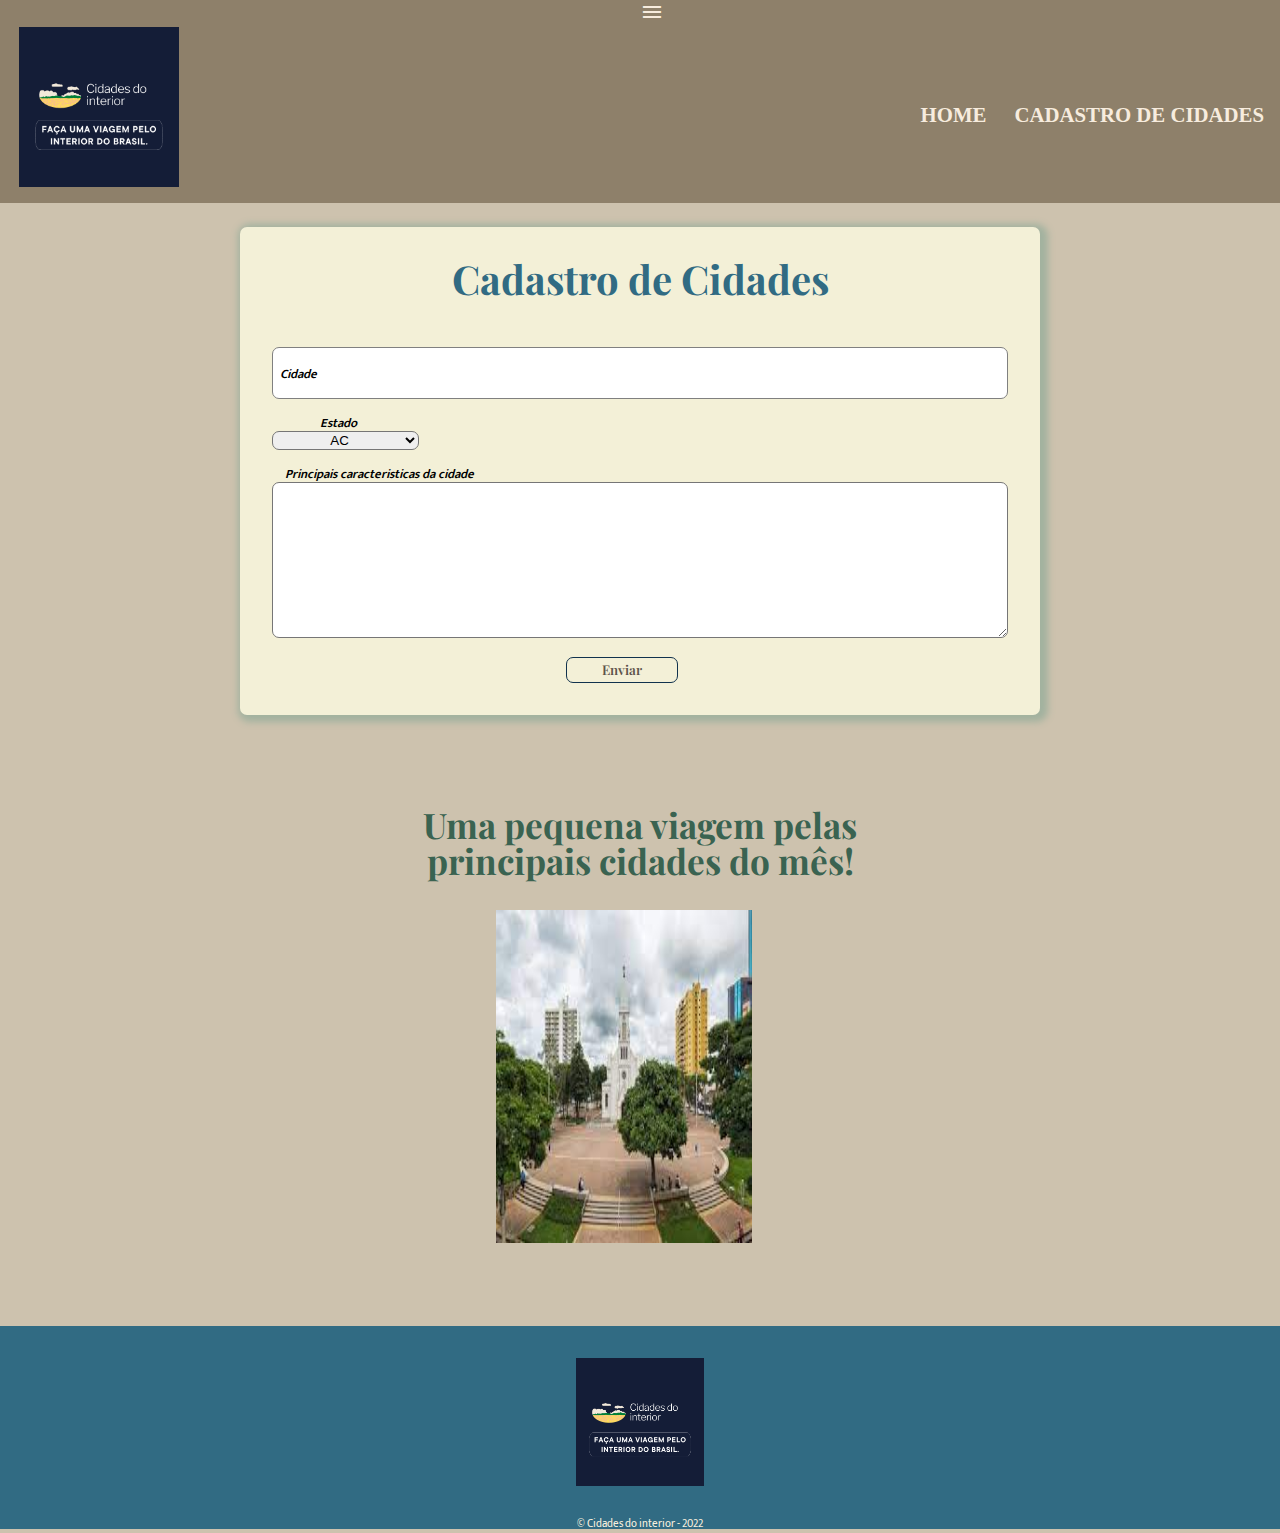
==== cadastro/cadastro.html @ 311c8ff0 "colocando botao home no confirmação e arrumando links de acesso" ====
<!DOCTYPE html>
<html lang="pr-br">

<head>
    <meta charset="UTF-8">
    <meta http-equiv="X-UA-Compatible" content="IE=edge">
    <meta name="viewport" content="width=device-width, initial-scale=1.0">
    <link rel="stylesheet" href="../style/cadastro-style.css">
    <link rel="stylesheet" href="../style/reset.css">
    <link rel="shortcut icon" href="../Imagens/Icone navegacao - Cidades do interior.png">
    <link href="https://fonts.googleapis.com/icon?family=Material+Icons" rel="stylesheet">
    <link rel="preconnect" href="https://fonts.googleapis.com">
    <link rel="preconnect" href="https://fonts.gstatic.com" crossorigin>
    <link href="https://fonts.googleapis.com/css2?family=Playfair+Display:wght@400;500;600;700&display=swap"
        rel="stylesheet">
    <link rel="preconnect" href="https://fonts.googleapis.com">
    <link rel="preconnect" href="https://fonts.gstatic.com" crossorigin>
    <link href="https://fonts.googleapis.com/css2?family=Mukta:wght@200;300&display=swap" rel="stylesheet">
    <link href="https://fonts.googleapis.com/icon?family=Material+Icons" rel="stylesheet">

    <title>Cadastro - Cidades</title>
</head>

<body>
    <header>

        <div class="principal">
            <span class="material-icons #icone-principal">
                menu
            </span>

            <div class="cabecalho menu">

                <img class="logo" src="../Imagens/Logotipo Cidades do interior.png"
                    alt="Logo de cidades do interior com um desenho de céu com nuvens, montanha e areia">

                <nav class="lista">
                    <ul>
                        <li class="lista-cabecalho"><a class="link-cabecalho" href="index.html">Home</a>
                        </li>
                        <li class="lista-cabecalho"><a class="link-cabecalho" target="_blank" href="">Cadastro de
                                cidades</a>
                        </li>
                    </ul>
                </nav>
            </div>
        </div>
    </header>
    <main class="ficha-cadastro">
        <section class="formulario">
            <h1 class="titulo-cadastro">Cadastro de Cidades</h1>
            <form action="file:///C:/Users/Matheus/Desktop/primeiro%20projeto%20mentoria/confirma%C3%A7%C3%A3o/confirmacao.html">

                <div class="cadastros">
                    <input class="input" type="text" name="cidade" required placeholder="Cidade">
                    <label class="cadastro-label cidade-label" for="cidade">Cidade</label>
                </div>
                <div class="cadastros">
                    <label class="cadastro-label estado-label">Estado</label>
                    <select name="" id="estado-escolha">
                        <option value="">AC</option>
                        <option value="">AL</option>
                        <option value="">AP</option>
                        <option value="">AM</option>
                        <option value="">BA</option>
                        <option value="">CE</option>
                        <option value="">DF</option>
                        <option value="">ES</option>
                        <option value="">GO</option>
                        <option value="">MA</option>
                        <option value="">MT</option>
                        <option value="">MS</option>
                        <option value="">MS</option>
                        <option value="">MG</option>
                        <option value="">PA</option>
                        <option value="">PB</option>
                        <option value="">PR</option>
                        <option value="">PE</option>
                        <option value="">PI</option>
                        <option value="">RJ</option>
                        <option value="">RN</option>
                        <option value="">RS</option>
                        <option value="">RO</option>
                        <option value="">PE</option>
                        <option value="">RR</option>
                        <option value="">SC</option>
                        <option value="">SP</option>
                        <option value="">SE</option>
                        <option value="">TO</option>



                    </select>
                </div>
                <div class="cadastros">
                    <label class=" cadastro-label cidade-texto">Principais caracteristicas da cidade</label>
                    <textarea class="area-texto" name="" id="" cols="30" rows="10"></textarea>

                </div>
                <button class="botao-submit" type="submit">Enviar</button>
            </form>

        </section>

        <section class="imagens-mes">
            <div class="carrosel-principal">
                <div class="titulo-carrossel">
                    <h2 class="texto-carrossel"> Uma pequena viagem pelas principais cidades do mês!</h2>
                </div>
                <div class="galeria-principal">

                    <img class="imagem imagem-atual" src="../Imagens/Imagem carrossel - 1.jpg"
                        alt="Imagem panoramica da cidade de Catanduva">

                    <img class="imagem" src="../Imagens/Imagem carrossel - 2.jpg"
                        alt="Imagem panoramica da cidade de Maringa">
                    <img class="imagem" src="../Imagens/Imagem carrossel - 3.jpg"
                        alt="Imagem panoramica da cidade de Montes Claros">
                    <img class="imagem" src="../Imagens/Imagem carrosel - 4.jpg" alt="Imagem da cidade de Cabaceiras">
                    <img class="imagem" src="../Imagens/Imagem carrosel - 5.jpg" alt="Imagem da cidade de Araguatins">
                </div>
            </div>
        </section>
        
    
    </main>

    <footer class="rodape">
        <img class="imagem-rodape" src="../Imagens/Logotipo Cidades do interior.png" alt="">
        <p class="texto-rodape">&copy; Cidades do interior - 2022</p>
    </footer>
    <script src="../script/main.js"></script>
</body>

</html>
---- style/cadastro-style.css ----
body {
    background-color: #CDC2AE;

}


.principal {
    background: #8E806A;

}


.menu-desativado {
    top: -100vh;
    position: absolute;


}


.material-icons {
    margin-left: 50%;
    color: #F7ECDE
}

.material-icons:hover {
    cursor: pointer;
}

.material-icons:active {
    color: #80558C;
    font-size: 1.2rem;
}

.cabecalho {
    display: flex;
    justify-content: space-between;
    align-items: center;
}

.titulo-cadastro {
    font-weight: 700;
    font-size: 2.5rem;
    text-align: center;
    font-family: 'Playfair Display', serif;
    color: #316B83;
    margin-bottom: 3rem;

}

.logo {
    width: 10rem;
    margin: 0 0 1rem 1.2rem;
}



.lista-cabecalho {
    display: inline;
    margin: 0 1rem 0 0.5rem;
}

.link-cabecalho {
    text-decoration: none;
    text-transform: uppercase;
    font-weight: 700;
    color: #F7ECDE;
    font-size: 1.3rem;
}

.link-cabecalho:hover {
    color: #CDC2AE;
    font-size: 2rem;
    text-decoration: underline;
}

.ficha-cadastro {
    padding-left: 1rem;
    padding-right: 1rem;
    display: flex;
    align-items: center;
    justify-content: center;
    flex-direction: column;
    margin-top: 1.5rem;
}

.formulario {
    width: 100%;
    max-width: 50rem;
    padding: 2rem;
    box-sizing: border-box;
    border-radius: 7px;
    background-color: #F3F0D7;
    box-shadow: 3px 2px 7px 5px #A2B29F;



}

.cadastros {
    display: flex;
    flex-direction: column;
    justify-content: flex-end;
    box-sizing: border-box;
    margin-bottom: 1.2rem;
    position: relative;
}

.cadastro-label {
    font-size: 0.8rem;
    font-family: 'Mukta', sans-serif;
    font-style: italic;
    font-weight: 600;

}

.cidade-label {
    position: absolute;
    top: 1.375rem;
    left: 0.5rem;
    transition: 1s;
}

.input {
    box-sizing: border-box;
    border: 1px solid gray;
    padding: 1rem 0.5rem 0.2rem 0.3rem;
    height: 3.25rem;
    width: 100%;
    border-radius: 7px;

}

.input::placeholder {
    visibility: hidden;
}

.input:focus {
    outline: none;
}

.input:not(:placeholder-shown)+.cidade-label,
.input:focus+.cidade-label {
    font-size: 0.875rem;
    top: 0.25rem;
    transition: all 0.7s;
}

.estado-label {
    margin-left: 3rem;
}

#estado-escolha {
    width: 20%;
    border-radius: 7px;
    text-align: center;
}


.botao-submit {
    border-radius: 7px;
    border: 0.5px solid #11324D;
    width: 7rem;
    padding: 0.2rem 0.7rem;
    background-color: #F3F0D7;
    font-weight: 600;
    font-family: 'Playfair Display', serif;
    color: #5D534A;
    margin: 0 40%;

}

.cidade-texto {
    margin-left: 0.8rem;

}

.botao-submit:hover {
    cursor: pointer;
    background-color: #EAE3C8;
    font-size: 1.1rem;
    box-shadow: 2px 2px 4px 3px #C2B092;
}

.botao-submit:active {
    background-color: #C8C6A7;
}

.area-texto {
    border-radius: 7px;
}

.carrosel-principal {
    position: relative;
    padding: 1rem;
    max-width: 500px;
    margin: 0 auto;
}

.titulo-carrossel {
    padding-top: 2.8em;
}

.texto-carrossel {
    text-align: center;
    font-size: 2.2rem;
    font-weight: 700;
    margin: 2rem 0;
    color: #3A6351;
    font-family: 'Playfair Display', serif;
}

.galeria-principal {
    margin: 0 auto;
    width: 800px;
    height: 400px;

}

.imagem {
    width: 20vw;
    height: 37vh;
    margin-left: 20%;
    position: absolute;
    opacity: 0;
    transition: opacity 700ms;

}
.imagem-atual {
    opacity: 1;
}



.rodape {
    background-color: #316B83 ;
}

.imagem-rodape {
    display: block;
    margin: 0 auto;
    width: 10%;
    padding: 2rem;
}

.texto-rodape {
    font-family: 'Mukta', sans-serif;
    text-align: center;
    font-size: 0.7rem;
    color: #F8F0DF;
}
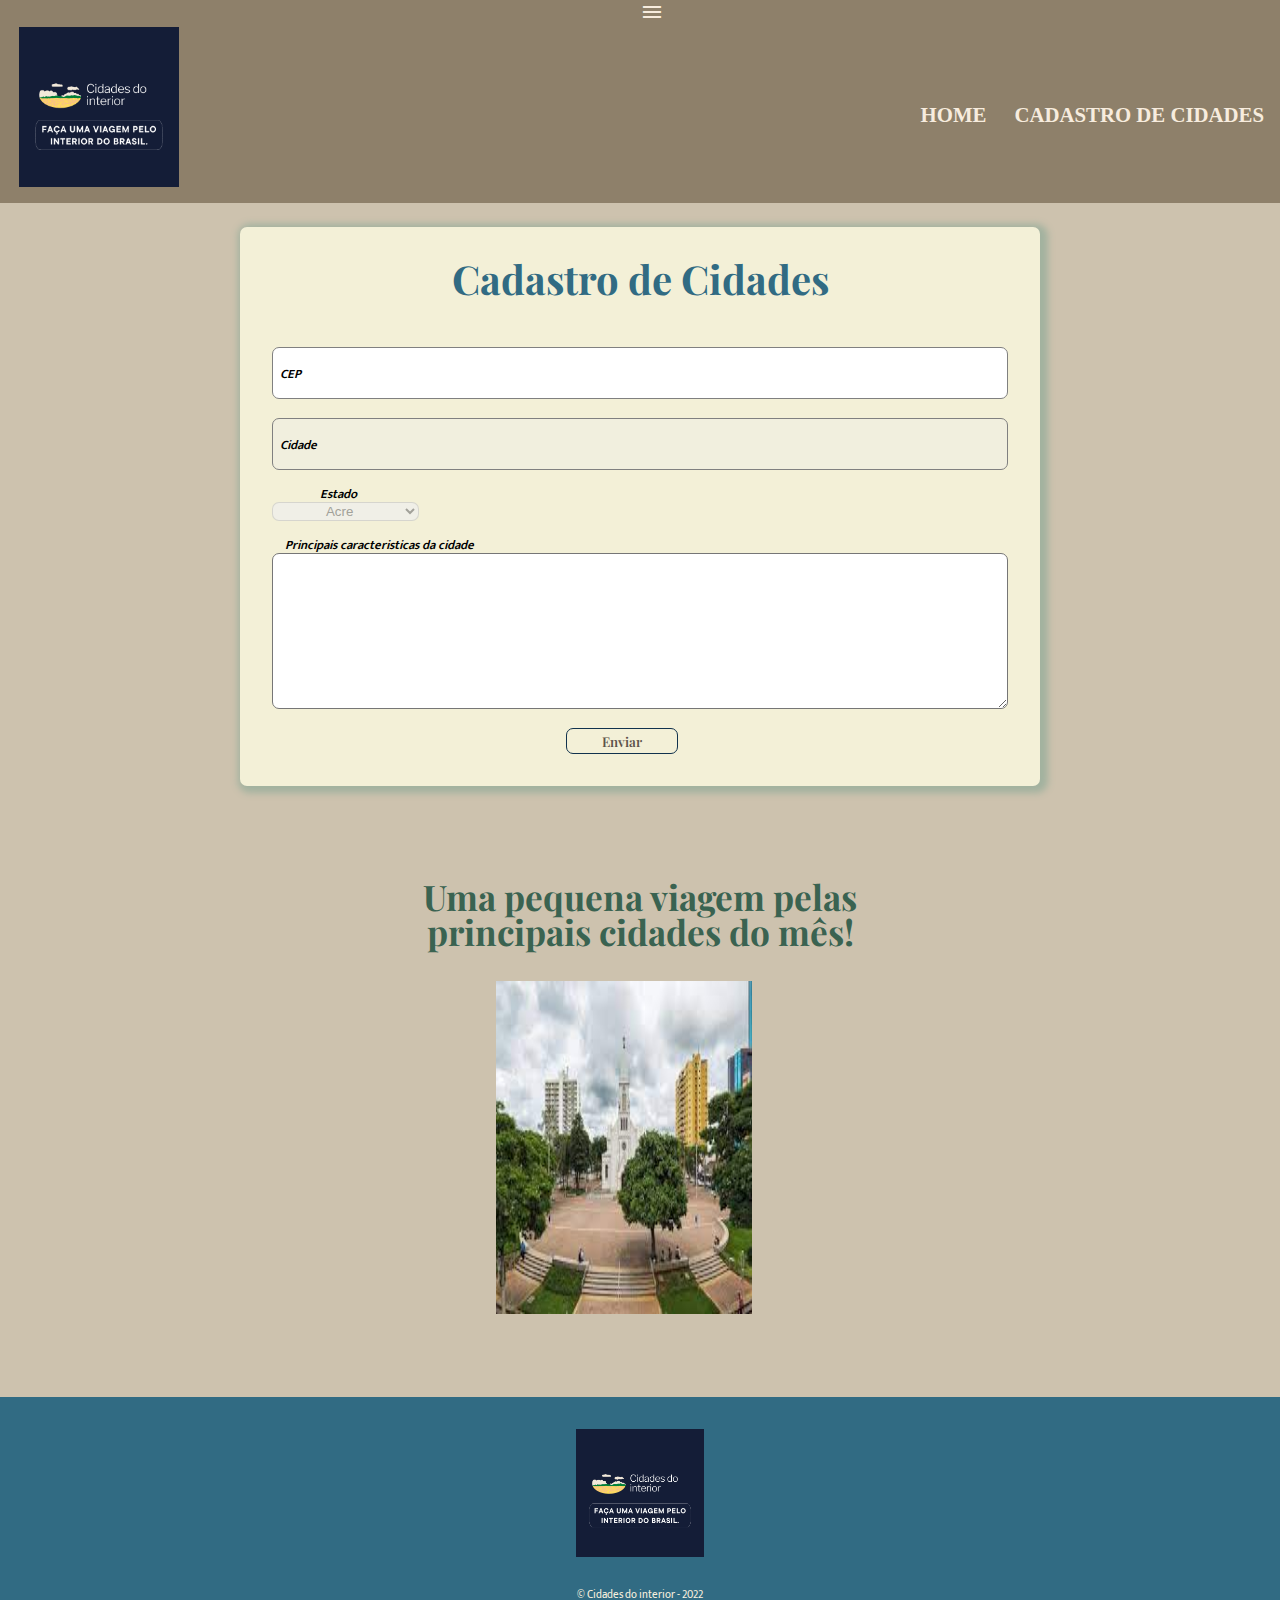
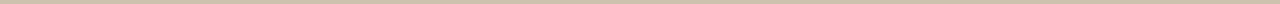
==== commit 6ec53346: "limpando o campo de cep caso esteja incorreto ou invalido" ====
--- a/cadastro/cadastro.html
+++ b/cadastro/cadastro.html
@@ -51,42 +51,46 @@
             <h1 class="titulo-cadastro">Cadastro de Cidades</h1>
             <form action="file:///C:/Users/Matheus/Desktop/primeiro%20projeto%20mentoria/confirma%C3%A7%C3%A3o/confirmacao.html">
 
+
                 <div class="cadastros">
-                    <input class="input" type="text" name="cidade" required placeholder="Cidade">
+                    <input class="input input-cep" type="text" name="cep"  minlength="8" maxlength="8" required placeholder="CEP">
+                    <label class="cadastro-label cidade-label">CEP</label>
+                </div>
+
+                <div class="cadastros">
+                    <input class="input" id="cidade" type="text" name="cidade"  disabled required placeholder="Cidade">
                     <label class="cadastro-label cidade-label" for="cidade">Cidade</label>
                 </div>
                 <div class="cadastros">
                     <label class="cadastro-label estado-label">Estado</label>
-                    <select name="" id="estado-escolha">
-                        <option value="">AC</option>
-                        <option value="">AL</option>
-                        <option value="">AP</option>
-                        <option value="">AM</option>
-                        <option value="">BA</option>
-                        <option value="">CE</option>
-                        <option value="">DF</option>
-                        <option value="">ES</option>
-                        <option value="">GO</option>
-                        <option value="">MA</option>
-                        <option value="">MT</option>
-                        <option value="">MS</option>
-                        <option value="">MS</option>
-                        <option value="">MG</option>
-                        <option value="">PA</option>
-                        <option value="">PB</option>
-                        <option value="">PR</option>
-                        <option value="">PE</option>
-                        <option value="">PI</option>
-                        <option value="">RJ</option>
-                        <option value="">RN</option>
-                        <option value="">RS</option>
-                        <option value="">RO</option>
-                        <option value="">PE</option>
-                        <option value="">RR</option>
-                        <option value="">SC</option>
-                        <option value="">SP</option>
-                        <option value="">SE</option>
-                        <option value="">TO</option>
+                    <select id="estado-escolha" disabled required data-input>
+                        <option value="AC">Acre</option>
+              <option value="AL">Alagoas</option>
+              <option value="AP">Amapá</option>
+              <option value="AM">Amazonas</option>
+              <option value="BA">Bahia</option>
+              <option value="CE">Ceará</option>
+              <option value="DF">Distrito Federal</option>
+              <option value="ES">Espírito Santo</option>
+              <option value="GO">Goiás</option>
+              <option value="MA">Maranhão</option>
+              <option value="MT">Mato Grosso</option>
+              <option value="MS">Mato Grosso do Sul</option>
+              <option value="MG">Minas Gerais</option>
+              <option value="PA">Pará</option>
+              <option value="PB">Paraíba</option>
+              <option value="PR">Paraná</option>
+              <option value="PE">Pernambuco</option>
+              <option value="PI">Piauí</option>
+              <option value="RJ">Rio de Janeiro</option>
+              <option value="RN">Rio Grande do Norte</option>
+              <option value="RS">Rio Grande do Sul</option>
+              <option value="RO">Rondônia</option>
+              <option value="RR">Roraima</option>
+              <option value="SC">Santa Catarina</option>
+              <option value="SP">São Paulo</option>
+              <option value="SE">Sergipe</option>
+              <option value="TO">Tocantins</option>
 
 
 
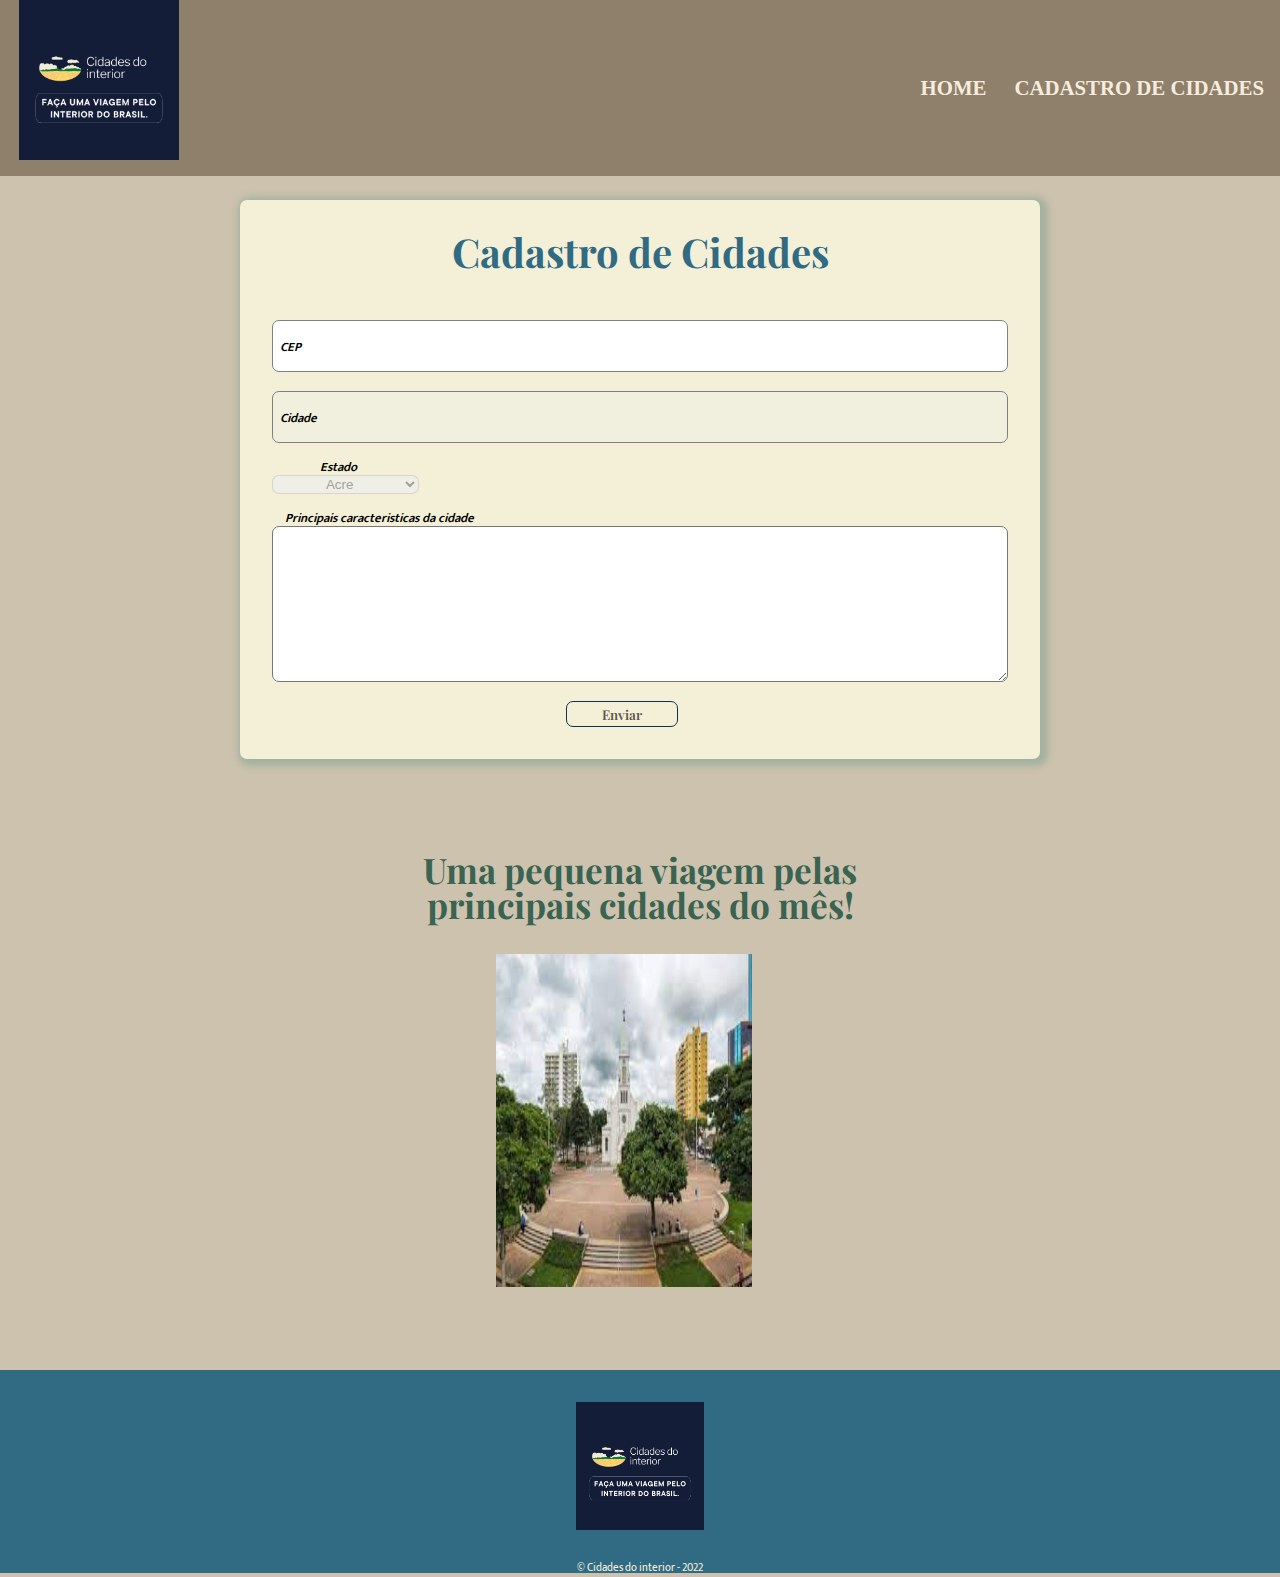
==== commit 525b3726: "tirando o icone de menu da pagina de cadastro" ====
--- a/cadastro/cadastro.html
+++ b/cadastro/cadastro.html
@@ -25,9 +25,9 @@
     <header>
 
         <div class="principal">
-            <span class="material-icons #icone-principal">
+            <!-- <span class="material-icons #icone-principal">
                 menu
-            </span>
+            </span> -->
 
             <div class="cabecalho menu">
 
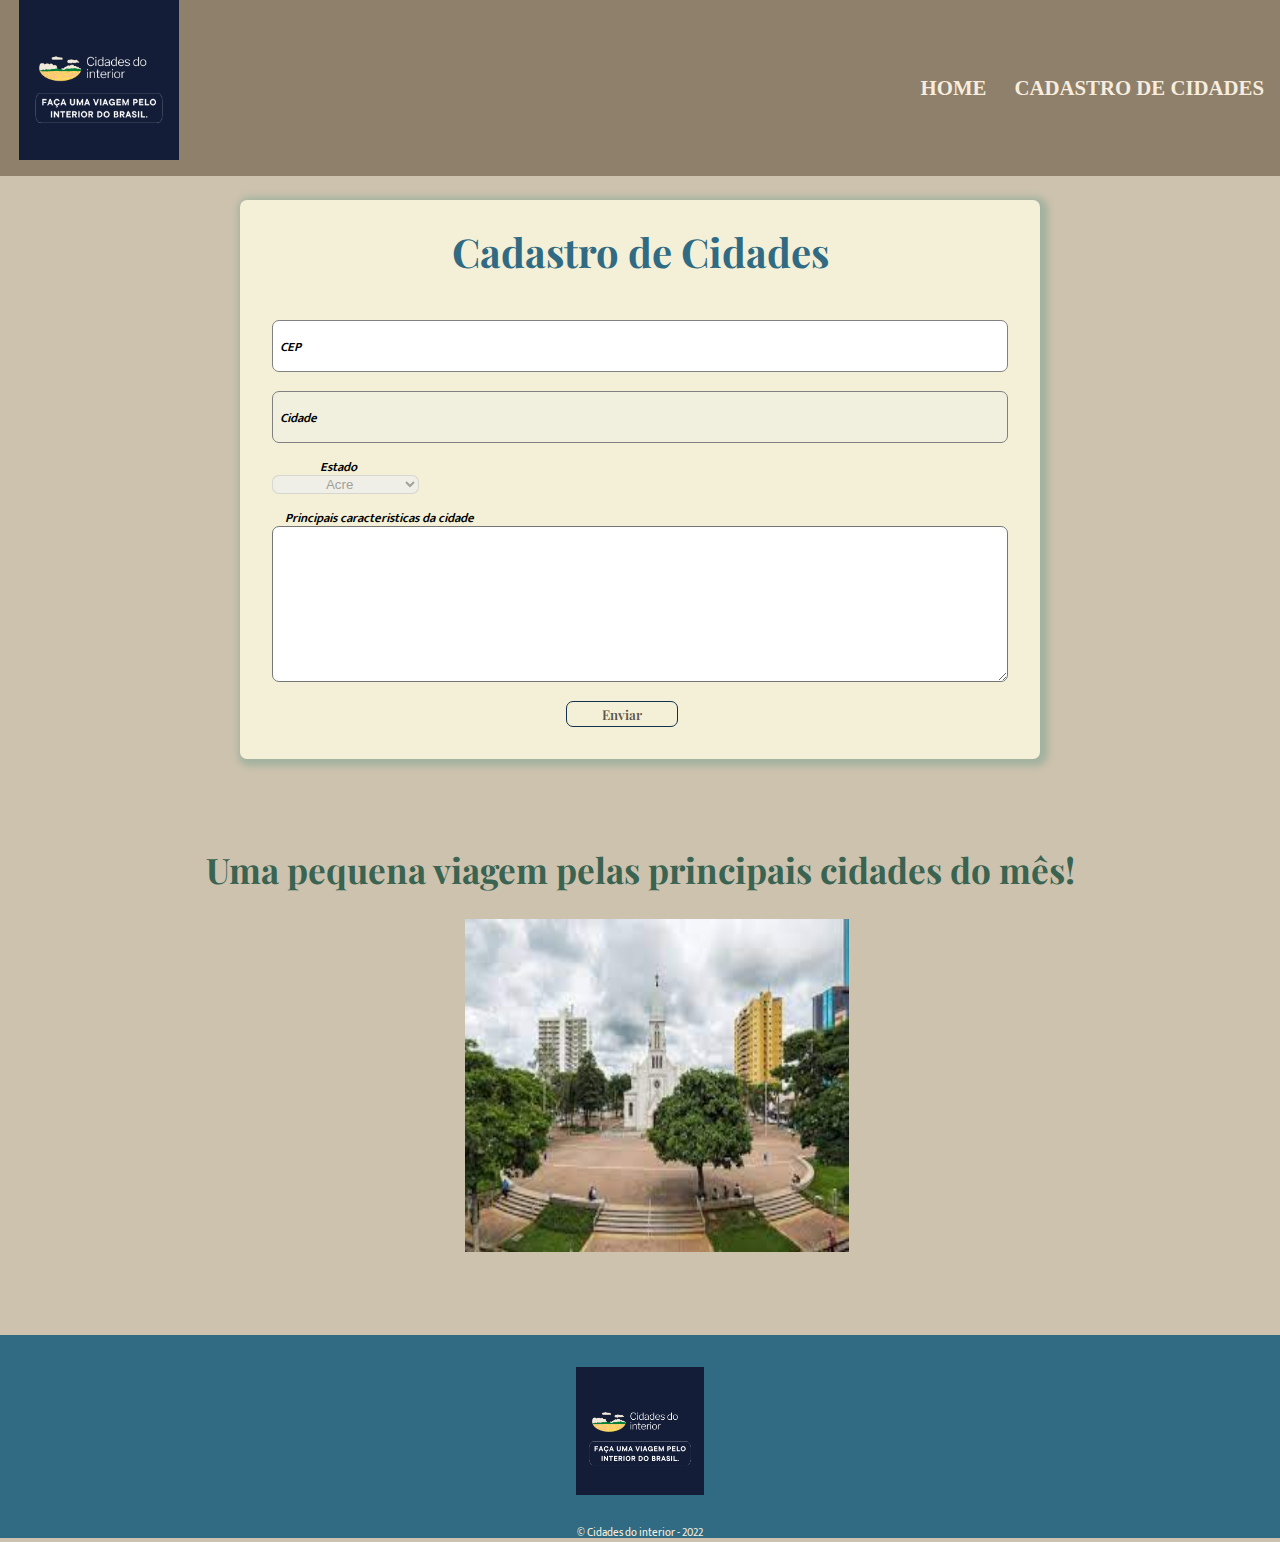
==== commit 6ac9cb45: "terminando sessao do carrosel responsivo" ====
--- a/cadastro/cadastro.html
+++ b/cadastro/cadastro.html
@@ -21,7 +21,7 @@
     <title>Cadastro - Cidades</title>
 </head>
 
-<body>
+<body class="container">
     <header>
 
         <div class="principal">
@@ -35,10 +35,10 @@
                     alt="Logo de cidades do interior com um desenho de céu com nuvens, montanha e areia">
 
                 <nav class="lista">
-                    <ul>
-                        <li class="lista-cabecalho"><a class="link-cabecalho" href="index.html">Home</a>
+                    <ul class="lista-home">
+                        <li class="lista-cabecalho"><a class="link-cabecalho" href="file:///C:/Users/Matheus/Desktop/primeiro%20projeto%20mentoria/index.html">Home</a>
                         </li>
-                        <li class="lista-cabecalho"><a class="link-cabecalho" target="_blank" href="">Cadastro de
+                        <li class="lista-cabecalho"><a class="link-cabecalho"  href="">Cadastro de
                                 cidades</a>
                         </li>
                     </ul>
--- a/style/cadastro-style.css
+++ b/style/cadastro-style.css
@@ -1,6 +1,6 @@
-body {
+.container {
     background-color: #CDC2AE;
-
+    height: 100vh;
 }
 
 
@@ -9,51 +9,16 @@
 
 }
 
-
-.menu-desativado {
-    top: -100vh;
-    position: absolute;
-
-
-}
-
-
-.material-icons {
-    margin-left: 50%;
-    color: #F7ECDE
-}
-
-.material-icons:hover {
-    cursor: pointer;
-}
-
-.material-icons:active {
-    color: #80558C;
-    font-size: 1.2rem;
-}
-
 .cabecalho {
+    align-items: center;
     display: flex;
     justify-content: space-between;
-    align-items: center;
-}
-
-.titulo-cadastro {
-    font-weight: 700;
-    font-size: 2.5rem;
-    text-align: center;
-    font-family: 'Playfair Display', serif;
-    color: #316B83;
-    margin-bottom: 3rem;
-
 }
 
 .logo {
+    margin: 0 0 1rem 1.2rem;
     width: 10rem;
-    margin: 0 0 1rem 1.2rem;
-}
-
-
+}
 
 .lista-cabecalho {
     display: inline;
@@ -61,11 +26,11 @@
 }
 
 .link-cabecalho {
+    color: #F7ECDE;
+    font-size: 1.3rem;
+    font-weight: 700;
     text-decoration: none;
     text-transform: uppercase;
-    font-weight: 700;
-    color: #F7ECDE;
-    font-size: 1.3rem;
 }
 
 .link-cabecalho:hover {
@@ -75,59 +40,51 @@
 }
 
 .ficha-cadastro {
+    align-items: center;
+    display: flex;
+    flex-direction: column;
+    justify-content: center;
+    margin-top: 1.5rem;
     padding-left: 1rem;
     padding-right: 1rem;
-    display: flex;
-    align-items: center;
-    justify-content: center;
-    flex-direction: column;
-    margin-top: 1.5rem;
 }
 
 .formulario {
-    width: 100%;
+    background-color: #F3F0D7;
+    box-shadow: 3px 2px 7px 5px #A2B29F;
+    box-sizing: border-box;
+    border-radius: 7px;
     max-width: 50rem;
     padding: 2rem;
+    width: 100%;
+}
+
+.titulo-cadastro {
+    color: #316B83;
+    font-family: 'Playfair Display', serif;
+    font-size: 2.5rem;
+    font-weight: 700;
+    margin-bottom: 3rem;
+    text-align: center;
+
+}
+
+.cadastros {
     box-sizing: border-box;
-    border-radius: 7px;
-    background-color: #F3F0D7;
-    box-shadow: 3px 2px 7px 5px #A2B29F;
-
-
-
-}
-
-.cadastros {
     display: flex;
     flex-direction: column;
     justify-content: flex-end;
-    box-sizing: border-box;
     margin-bottom: 1.2rem;
     position: relative;
 }
 
-.cadastro-label {
-    font-size: 0.8rem;
-    font-family: 'Mukta', sans-serif;
-    font-style: italic;
-    font-weight: 600;
-
-}
-
-.cidade-label {
-    position: absolute;
-    top: 1.375rem;
-    left: 0.5rem;
-    transition: 1s;
-}
-
 .input {
+    border: 1px solid gray;
+    border-radius: 7px;
     box-sizing: border-box;
-    border: 1px solid gray;
+    height: 3.25rem;
     padding: 1rem 0.5rem 0.2rem 0.3rem;
-    height: 3.25rem;
     width: 100%;
-    border-radius: 7px;
 
 }
 
@@ -146,28 +103,37 @@
     transition: all 0.7s;
 }
 
+.input.input:not(:placeholder-shown) {
+    background-color: #9ED2C6;
+}
+
+.cadastro-label {
+    font-family: 'Mukta', sans-serif;
+    font-size: 0.8rem;
+    font-style: italic;
+    font-weight: 600;
+
+}
+
+
+
+.cidade-label {
+    left: 0.5rem;
+    position: absolute;
+    top: 1.375rem;
+    transition: 1s;
+}
+
+
+
 .estado-label {
     margin-left: 3rem;
 }
 
 #estado-escolha {
+    border-radius: 7px;
+    text-align: center;
     width: 20%;
-    border-radius: 7px;
-    text-align: center;
-}
-
-
-.botao-submit {
-    border-radius: 7px;
-    border: 0.5px solid #11324D;
-    width: 7rem;
-    padding: 0.2rem 0.7rem;
-    background-color: #F3F0D7;
-    font-weight: 600;
-    font-family: 'Playfair Display', serif;
-    color: #5D534A;
-    margin: 0 40%;
-
 }
 
 .cidade-texto {
@@ -175,26 +141,41 @@
 
 }
 
+.area-texto {
+    border-radius: 7px;
+}
+
+.botao-submit {
+    background-color: #F3F0D7;
+    border: 0.5px solid #11324D;
+    border-radius: 7px;
+    color: #5D534A;
+    font-family: 'Playfair Display', serif;
+    font-weight: 600;
+    margin: 0 40%;
+    padding: 0.2rem 0.7rem;
+    width: 7rem;
+
+}
+
 .botao-submit:hover {
+    background-color: #EAE3C8;
+    box-shadow: 2px 2px 4px 3px #C2B092;
     cursor: pointer;
-    background-color: #EAE3C8;
     font-size: 1.1rem;
-    box-shadow: 2px 2px 4px 3px #C2B092;
 }
 
 .botao-submit:active {
     background-color: #C8C6A7;
 }
 
-.area-texto {
-    border-radius: 7px;
-}
+
 
 .carrosel-principal {
+    margin: 0 auto;
+    /* max-width: 500px; */
+    padding: 1rem;
     position: relative;
-    padding: 1rem;
-    max-width: 500px;
-    margin: 0 auto;
 }
 
 .titulo-carrossel {
@@ -202,30 +183,30 @@
 }
 
 .texto-carrossel {
-    text-align: center;
+    color: #3A6351;
+    font-family: 'Playfair Display', serif;
     font-size: 2.2rem;
     font-weight: 700;
     margin: 2rem 0;
-    color: #3A6351;
-    font-family: 'Playfair Display', serif;
+    text-align: center;
 }
 
 .galeria-principal {
+    height: 400px;
     margin: 0 auto;
     width: 800px;
-    height: 400px;
-
 }
 
 .imagem {
-    width: 20vw;
     height: 37vh;
-    margin-left: 20%;
+    margin-left: 25%;
+    opacity: 0;
     position: absolute;
-    opacity: 0;
     transition: opacity 700ms;
-
-}
+    width: 30vw;
+
+}
+
 .imagem-atual {
     opacity: 1;
 }
@@ -233,19 +214,184 @@
 
 
 .rodape {
-    background-color: #316B83 ;
+    background-color: #316B83;
 }
 
 .imagem-rodape {
     display: block;
     margin: 0 auto;
+    padding: 2rem;
     width: 10%;
-    padding: 2rem;
 }
 
 .texto-rodape {
+    color: #F8F0DF;
     font-family: 'Mukta', sans-serif;
+    font-size: 0.7rem;
     text-align: center;
-    font-size: 0.7rem;
-    color: #F8F0DF;
+}
+
+@media screen and (max-width: 767px) {
+
+
+    .principal {
+
+        width: 100%;
+    }
+
+    .cabecalho {
+        flex-direction: column;
+    }
+
+    .logo {
+        margin: 1rem 0 1rem 1.2rem;
+    }
+
+    .lista {
+        margin-bottom: 1.5rem;
+    }
+
+    .lista-home {
+        margin-left: 1rem;
+    }
+
+    .link-cabecalho {
+        font-size: 0.9rem;
+    }
+
+    .link-cabecalho:hover {
+        font-size: 1rem;
+
+    }
+
+
+    .titulo-cadastro {
+        font-size: 2rem;
+    }
+
+    .estado-label {
+        margin-left: 5rem;
+    }
+
+    #estado-escolha {
+        width: 100%;
+    }
+
+    .botao-submit {
+        display: block;
+        margin: 0 auto;
+    }
+
+    .imagens-mes {
+        width: 100%;
+    }
+
+    .galeria-principal {
+
+        width: 100%;
+    }
+
+    .texto-carrossel {
+        font-size: 0.8rem;
+    }
+
+    .imagem {
+        height: 30vh;
+        margin-left: 0;
+        width: 93%;
+    }
+
+    .rodape {
+        height: 62%;
+    }
+
+    .imagem-rodape {
+        width: 30%;
+    }
+
+    .texto-rodape {
+        font-size: 1.1rem;
+    }
+
+}
+
+@media screen and (min-width: 768px) and (max-width: 1024px) {
+    .principal {
+
+        width: 100%;
+    }
+
+    .cabecalho {
+        flex-direction: column;
+    }
+
+    .logo {
+        margin: 1rem 0 1rem 1.2rem;
+    }
+
+    .lista {
+        margin-bottom: 1.5rem;
+    }
+
+    .lista-home {
+        margin-left: 1rem;
+    }
+
+    .link-cabecalho {
+        font-size: 1.1rem;
+    }
+
+    .link-cabecalho:hover {
+        font-size: 1rem;
+
+    }
+
+    #estado-escolha {
+        width: 100%;
+    }
+
+    .imagens-mes {
+        height: 100%;
+        width: 100%;
+    }
+
+    .carrosel-principal {
+        align-items: center;
+        display: flex;
+        height: 50vh;
+        /* padding-bottom: 2.5rem; */
+        width: 100%;
+    }
+
+    .texto-carrossel {
+        font-size: 1.5rem;
+    }
+
+    .galeria-principal {
+        height: 100%;
+        position: relative;
+        width: 100%;
+    }
+
+    .imagem {
+        /* height: 28vh;
+        margin: 1rem;
+        width: 25vw; */
+        /* bottom: 34%;
+        left: -4%; */
+        bottom: 15%;
+        width: 30vw;
+    }
+
+    .rodape {
+        height: 80%;
+    }
+
+    .imagem-rodape {
+        width: 20%;
+    }
+
+    .texto-rodape {
+        font-size: 1.2rem;
+    }
 }